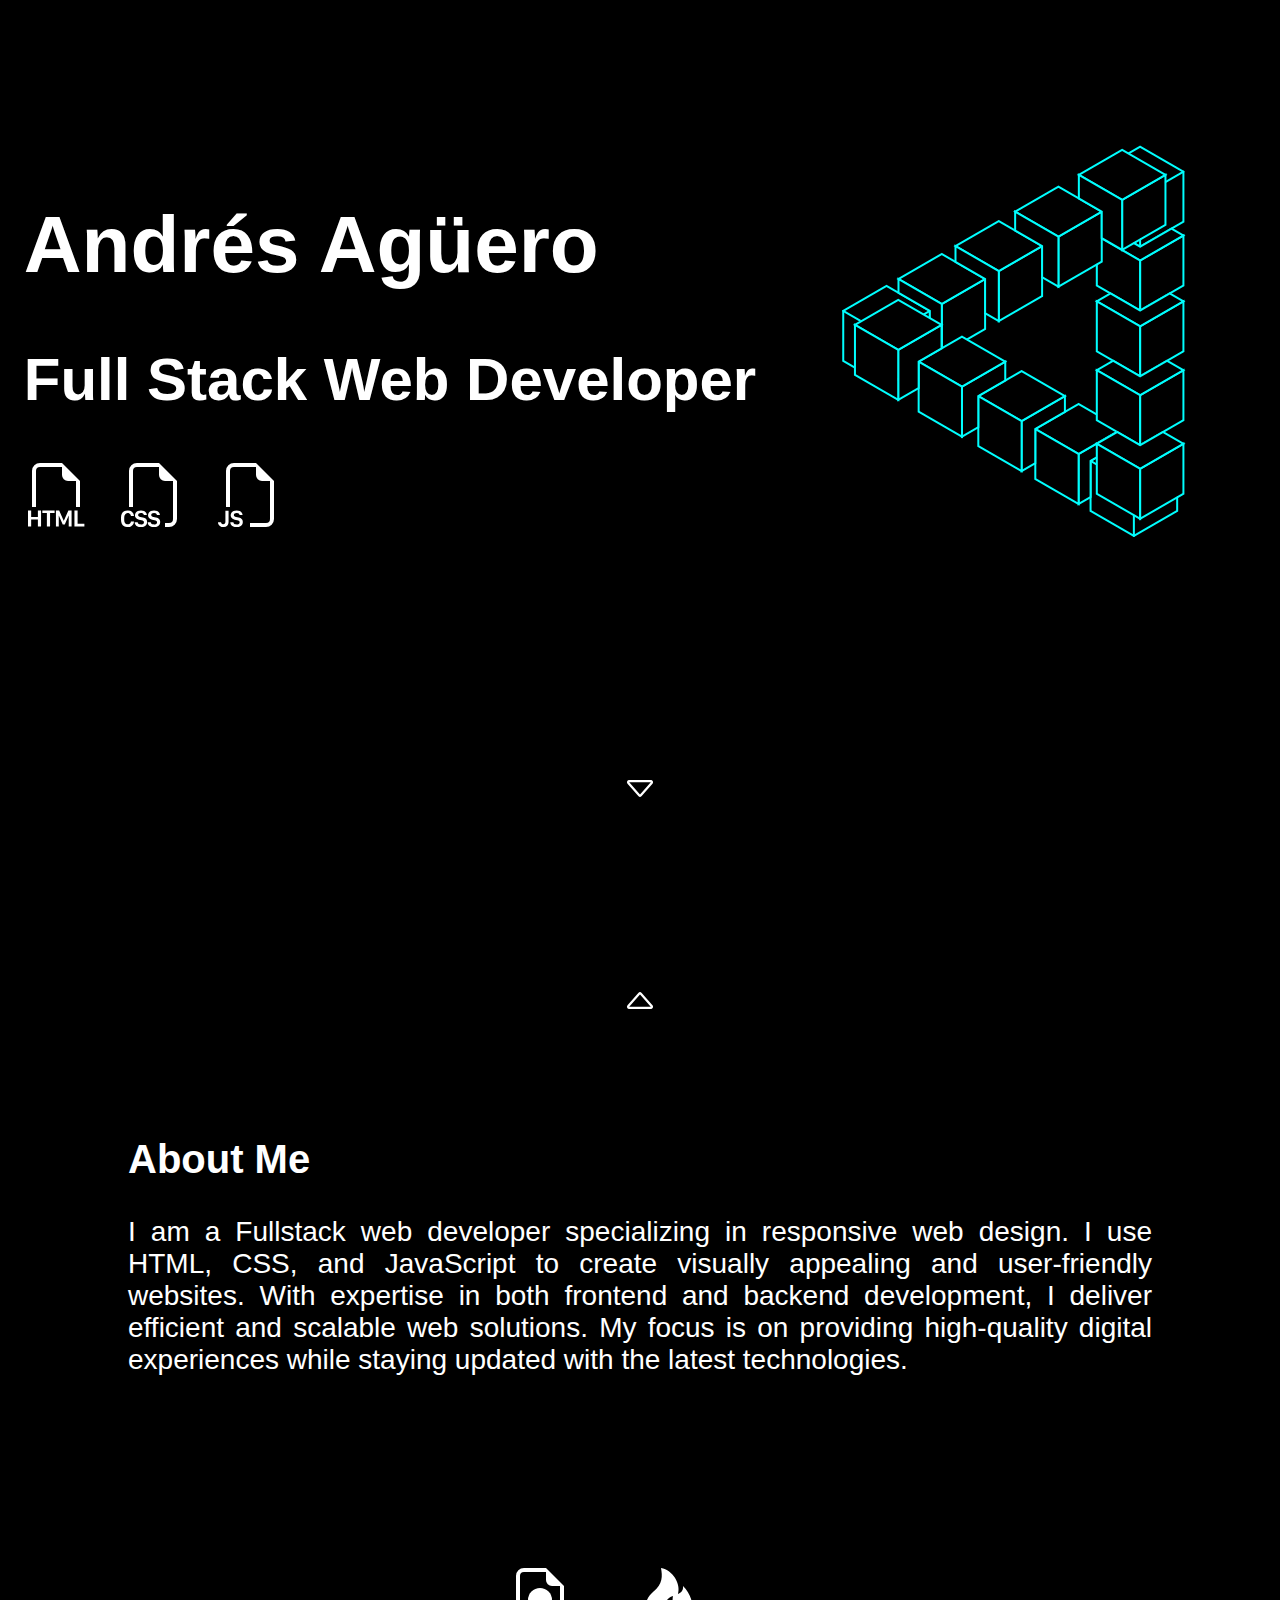
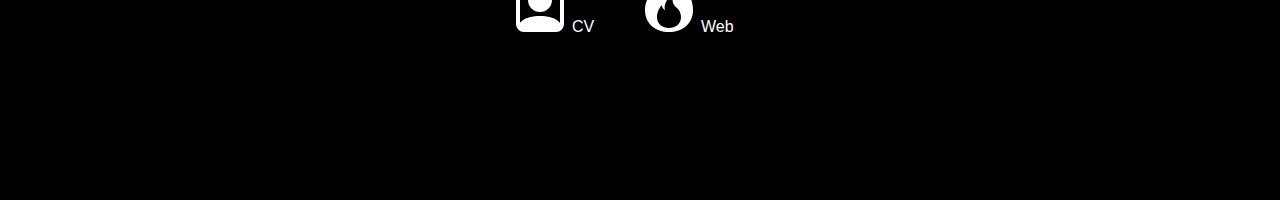
==== index.html @ c5418292 "index rename" ====
<!DOCTYPE html>
<html lang="en">
<head>
    <meta charset="UTF-8">
    <meta name="viewport" content="width=device-width, initial-scale=1.0">
    <title>Portfolio</title>
    <link rel="icon" type="" href="./img/trg.gif">
    <link rel="stylesheet" href="/style.css">
</head>
<body>

    <div id="s1">
        <div class="name">
            <h1>Andrés Agüero</h1>
            <h2>Full Stack Web Developer</h2>
            <a href=""><svg xmlns="http://www.w3.org/2000/svg" width="64" height="64" fill="currentColor" class="bi bi-filetype-html" viewBox="0 0 16 16">
              <path fill-rule="evenodd" d="M14 4.5V11h-1V4.5h-2A1.5 1.5 0 0 1 9.5 3V1H4a1 1 0 0 0-1 1v9H2V2a2 2 0 0 1 2-2h5.5L14 4.5Zm-9.736 7.35v3.999h-.791v-1.714H1.79v1.714H1V11.85h.791v1.626h1.682V11.85h.79Zm2.251.662v3.337h-.794v-3.337H4.588v-.662h3.064v.662H6.515Zm2.176 3.337v-2.66h.038l.952 2.159h.516l.946-2.16h.038v2.661h.715V11.85h-.8l-1.14 2.596H9.93L8.79 11.85h-.805v3.999h.706Zm4.71-.674h1.696v.674H12.61V11.85h.79v3.325Z"/>
            </svg></a>
            <a href=""><svg xmlns="http://www.w3.org/2000/svg" width="64" height="64" fill="currentColor" class="bi bi-filetype-css" viewBox="0 0 16 16">
              <path fill-rule="evenodd" d="M14 4.5V14a2 2 0 0 1-2 2h-1v-1h1a1 1 0 0 0 1-1V4.5h-2A1.5 1.5 0 0 1 9.5 3V1H4a1 1 0 0 0-1 1v9H2V2a2 2 0 0 1 2-2h5.5L14 4.5ZM3.397 14.841a1.13 1.13 0 0 0 .401.823c.13.108.289.192.478.252.19.061.411.091.665.091.338 0 .624-.053.859-.158.236-.105.416-.252.539-.44.125-.189.187-.408.187-.656 0-.224-.045-.41-.134-.56a1.001 1.001 0 0 0-.375-.357 2.027 2.027 0 0 0-.566-.21l-.621-.144a.97.97 0 0 1-.404-.176.37.37 0 0 1-.144-.299c0-.156.062-.284.185-.384.125-.101.296-.152.512-.152.143 0 .266.023.37.068a.624.624 0 0 1 .246.181.56.56 0 0 1 .12.258h.75a1.092 1.092 0 0 0-.2-.566 1.21 1.21 0 0 0-.5-.41 1.813 1.813 0 0 0-.78-.152c-.293 0-.551.05-.776.15-.225.099-.4.24-.527.421-.127.182-.19.395-.19.639 0 .201.04.376.122.524.082.149.2.27.352.367.152.095.332.167.539.213l.618.144c.207.049.361.113.463.193a.387.387 0 0 1 .152.326.505.505 0 0 1-.085.29.559.559 0 0 1-.255.193c-.111.047-.249.07-.413.07-.117 0-.223-.013-.32-.04a.838.838 0 0 1-.248-.115.578.578 0 0 1-.255-.384h-.765ZM.806 13.693c0-.248.034-.46.102-.633a.868.868 0 0 1 .302-.399.814.814 0 0 1 .475-.137c.15 0 .283.032.398.097a.7.7 0 0 1 .272.26.85.85 0 0 1 .12.381h.765v-.072a1.33 1.33 0 0 0-.466-.964 1.441 1.441 0 0 0-.489-.272 1.838 1.838 0 0 0-.606-.097c-.356 0-.66.074-.911.223-.25.148-.44.359-.572.632-.13.274-.196.6-.196.979v.498c0 .379.064.704.193.976.131.271.322.48.572.626.25.145.554.217.914.217.293 0 .554-.055.785-.164.23-.11.414-.26.55-.454a1.27 1.27 0 0 0 .226-.674v-.076h-.764a.799.799 0 0 1-.118.363.7.7 0 0 1-.272.25.874.874 0 0 1-.401.087.845.845 0 0 1-.478-.132.833.833 0 0 1-.299-.392 1.699 1.699 0 0 1-.102-.627v-.495ZM6.78 15.29a1.176 1.176 0 0 1-.111-.449h.764a.578.578 0 0 0 .255.384c.07.049.154.087.25.114.095.028.201.041.319.041.164 0 .301-.023.413-.07a.559.559 0 0 0 .255-.193.507.507 0 0 0 .085-.29.387.387 0 0 0-.153-.326c-.101-.08-.256-.144-.463-.193l-.618-.143a1.72 1.72 0 0 1-.539-.214 1 1 0 0 1-.351-.367 1.068 1.068 0 0 1-.123-.524c0-.244.063-.457.19-.639.127-.181.303-.322.527-.422.225-.1.484-.149.777-.149.304 0 .564.05.779.152.217.102.384.239.5.41.12.17.187.359.2.566h-.75a.56.56 0 0 0-.12-.258.624.624 0 0 0-.246-.181.923.923 0 0 0-.37-.068c-.216 0-.387.05-.512.152a.472.472 0 0 0-.184.384c0 .121.047.22.143.3a.97.97 0 0 0 .404.175l.621.143c.217.05.406.12.566.211.16.09.285.21.375.358.09.148.135.335.135.56 0 .247-.063.466-.188.656a1.216 1.216 0 0 1-.539.439c-.234.105-.52.158-.858.158-.254 0-.476-.03-.665-.09a1.404 1.404 0 0 1-.478-.252 1.13 1.13 0 0 1-.29-.375Z"/>
            </svg></a>
            <a href=""><svg xmlns="http://www.w3.org/2000/svg" width="64" height="64" fill="currentColor" class="bi bi-filetype-js" viewBox="0 0 16 16">
              <path fill-rule="evenodd" d="M14 4.5V14a2 2 0 0 1-2 2H8v-1h4a1 1 0 0 0 1-1V4.5h-2A1.5 1.5 0 0 1 9.5 3V1H4a1 1 0 0 0-1 1v9H2V2a2 2 0 0 1 2-2h5.5L14 4.5ZM3.186 15.29a1.176 1.176 0 0 1-.111-.449h.765a.578.578 0 0 0 .255.384c.07.049.153.087.249.114.095.028.202.041.319.041.164 0 .302-.023.413-.07a.559.559 0 0 0 .255-.193.507.507 0 0 0 .085-.29.387.387 0 0 0-.153-.326c-.101-.08-.255-.144-.462-.193l-.619-.143a1.72 1.72 0 0 1-.539-.214 1.001 1.001 0 0 1-.351-.367 1.068 1.068 0 0 1-.123-.524c0-.244.063-.457.19-.639.127-.181.303-.322.528-.422.224-.1.483-.149.776-.149.305 0 .564.05.78.152.216.102.383.239.5.41.12.17.186.359.2.566h-.75a.56.56 0 0 0-.12-.258.624.624 0 0 0-.247-.181.923.923 0 0 0-.369-.068c-.217 0-.388.05-.513.152a.472.472 0 0 0-.184.384c0 .121.048.22.143.3a.97.97 0 0 0 .405.175l.62.143c.218.05.406.12.566.211.16.09.285.21.375.358.09.148.135.335.135.56 0 .247-.063.466-.188.656a1.216 1.216 0 0 1-.539.439c-.234.105-.52.158-.858.158-.254 0-.476-.03-.665-.09a1.404 1.404 0 0 1-.478-.252 1.13 1.13 0 0 1-.29-.375Zm-3.104-.033A1.32 1.32 0 0 1 0 14.791h.765a.576.576 0 0 0 .073.27.499.499 0 0 0 .454.246c.19 0 .33-.055.422-.164.092-.11.138-.265.138-.466v-2.745h.79v2.725c0 .44-.119.774-.357 1.005-.236.23-.564.345-.984.345a1.59 1.59 0 0 1-.569-.094 1.145 1.145 0 0 1-.407-.266 1.14 1.14 0 0 1-.243-.39Z"/>
            </svg></a>
        </div>
        <div class="imgn">
            <img src="./img/trg.gif" alt="img">
        </div>
        <div class="dwn">
            <a href="#s2">
                <svg xmlns="http://www.w3.org/2000/svg" width="36" height="36" fill="currentColor" class="bi bi-caret-down" viewBox="0 0 16 16">
                    <path d="M3.204 5h9.592L8 10.481 3.204 5zm-.753.659 4.796 5.48a1 1 0 0 0 1.506 0l4.796-5.48c.566-.647.106-1.659-.753-1.659H3.204a1 1 0 0 0-.753 1.659z"/>
                </svg>
            </a>
        </div> 
    </div>

    <div id="s2">
        <div class="up">
            <a href="#s1">
                <svg xmlns="http://www.w3.org/2000/svg" width="36" height="36" fill="currentColor" class="bi bi-caret-up" viewBox="0 0 16 16">
                    <path d="M3.204 11h9.592L8 5.519 3.204 11zm-.753-.659 4.796-5.48a1 1 0 0 1 1.506 0l4.796 5.48c.566.647.106 1.659-.753 1.659H3.204a1 1 0 0 1-.753-1.659z"/>
                </svg>
            </a>
        </div>
        <div class="info">
            <h2>About Me</h2>
            <p>I am a Fullstack web developer specializing in responsive web design. I use HTML, CSS, and JavaScript to create visually appealing and user-friendly websites. With expertise in both frontend and backend development, I deliver efficient and scalable web solutions. My focus is on providing high-quality digital experiences while staying updated with the latest technologies.</p>
        </div>
        <div class="btnD">
            <a href="./img/CV.pdf" target="_blank"><svg xmlns="http://www.w3.org/2000/svg" width="64" height="64" fill="currentColor" class="bi bi-file-earmark-person" viewBox="0 0 16 16">
              <path d="M11 8a3 3 0 1 1-6 0 3 3 0 0 1 6 0z"/>
              <path d="M14 14V4.5L9.5 0H4a2 2 0 0 0-2 2v12a2 2 0 0 0 2 2h8a2 2 0 0 0 2-2zM9.5 3A1.5 1.5 0 0 0 11 4.5h2v9.255S12 12 8 12s-5 1.755-5 1.755V2a1 1 0 0 1 1-1h5.5v2z"/>
            </svg>CV</a>
            <a href="#" id="firebasewebLink" class="firebaseweb"><svg xmlns="http://www.w3.org/2000/svg" width="64" height="64" fill="currentColor" class="bi bi-fire" viewBox="0 0 16 16">
              <path d="M8 16c3.314 0 6-2 6-5.5 0-1.5-.5-4-2.5-6 .25 1.5-1.25 2-1.25 2C11 4 9 .5 6 0c.357 2 .5 4-2 6-1.25 1-2 2.729-2 4.5C2 14 4.686 16 8 16Zm0-1c-1.657 0-3-1-3-2.75 0-.75.25-2 1.25-3C6.125 10 7 10.5 7 10.5c-.375-1.25.5-3.25 2-3.5-.179 1-.25 2 1 3 .625.5 1 1.364 1 2.25C11 14 9.657 15 8 15Z"/>
            </svg>Web</a>
        </div>

    </div>

    <div class="infoweb">
        <button id="closeButton" class="close-button">&times;</button>
        <h2>Pokemon Web</h2>
        <p>My website It's a dynamic platform powered by Firebase's hosting services, featuring convenient login options through Facebook, Google, and Git. The frontend development is skillfully crafted using HTML, CSS, and JavaScript, ensuring a visually appealing and seamless user experience. <br>
One of the highlights of my website is its integration with a Pokemon API. You'll have access to an extensive database of Pokemon, with detailed information about their stats, abilities, evolutions, and movesets. <br>
I add a feature that allows you to design your very own Pokemon. You can save, edit, and even delete your custom creations, giving you complete control over their appearance, abilities, and characteristics.<br>
Come on in and create your own Pokemon!</p>
<a href="https://pokeapi-cc087.web.app/" target="_blank" class="apokeball"><img src="./img/pokeball.png" class="imgpokeball" alt="Pokeball" width="36" height="36">Go to the page</a>
    </div>

    <script src="script.js"></script>
</body>
</html>
---- style.css ----
body {
    background-color: black;
    color: white;
    padding: 0;
    margin: 0;
    font-family: 'Roboto', sans-serif;
}

#s1 {
    height: 100vh;
    display: grid;
    align-items: center;
}

.name {
    grid-column: 1;
    grid-row: 1;
    justify-self: end;
    font-size: 40px;
}

.imgn {
    grid-column: 2;
    grid-row: 1;
    justify-self: center;
}

.dwn {
    grid-column: 1 / span 2;
    grid-row: 2;
    justify-self: center;
}

#s2 {
    height: 100vh;
    display: grid;
}

.up {
    justify-self: center;
    align-self: center;
}

@keyframes scaleAnimation {
    0% {
        transform: scale(1);
    }
    50% {
        transform: scale(1.3);
    }
    100% {
        transform: scale(1);
    }
}

.dwn, .up {
    animation: scaleAnimation 3s infinite; 
}

/* Estilos para enlaces */
a {
    color: white;
    text-decoration: none;
}

/* Estilos para botones */
.btn {
    display: inline-block;
    padding: 10px 20px;
    background-color: #007bff;
    color: white;
    text-decoration: none;
    border-radius: 5px;
    margin-right: 10px;
}

.btn:hover {
    background-color: #0056b3;
}

.info {
    padding-left: 10%;
    padding-right: 10%;
    
}

.btnD {
    text-align: center;
}

.name a{
    padding-right: 3%;
}

.btnD a{
    padding-right: 3%;
}

.info h2{
    font-size: 40px;
}

.info p{
    font-size: 28px;
    text-align: justify;
}
.infoweb.infoweb.visible h2{
    font-size: 40px;
    margin-top: auto;
}

.infoweb.infoweb.visible p{
    font-size: 28px;
    text-align: justify;
    margin-top: 10px;
}

.infoweb {
    display: none;
  }
  
  .infoweb.visible{
    display: flex;
    flex-direction: column;
    position: fixed;
    top: 0;
    left: 0;
    right: 0;
    bottom: 0;
    background-color: rgba(10, 10, 10, .95);
    z-index: 9999;
    padding: 20px;
    overflow-y: auto;
    margin: 5%;
  }
  .close-button {
    position: absolute;
    top: 10px;
    right: 10px;
    font-size: 36px;
    color: white;
    background: none;
    border: none;
    cursor: pointer;
  }

  .apokeball {
    display: inline-flex;
    align-items: center;
    justify-content: center;
    text-decoration: none;
    color: #fff;
    background-color: #f44336;
    padding: 10px 20px;
    border-radius: 4px;
    transition: background-color 0.3s ease;
    margin-top: auto;
    margin-bottom: 30px;
    font-weight: bold;
}

.apokeball:hover {
    background-color: #d32f2f;
}

.imgpokeball {
    margin-right: 5px;
}

@media only screen and (max-width: 1000px){
    #s1 {
        grid-template-columns: 1fr;
        grid-template-rows: auto auto;
        justify-items: center;
      }
      
      .name {
        justify-self: center;
        text-align: center;
      }
      
      .imgn {
        grid-row: 1;
        justify-self: center;
        position: relative;
        width: 100%;
        height: 100%;
      }
      
      .imgn img {
        position: absolute;
        width: 100%;
        height: auto;
      }
}
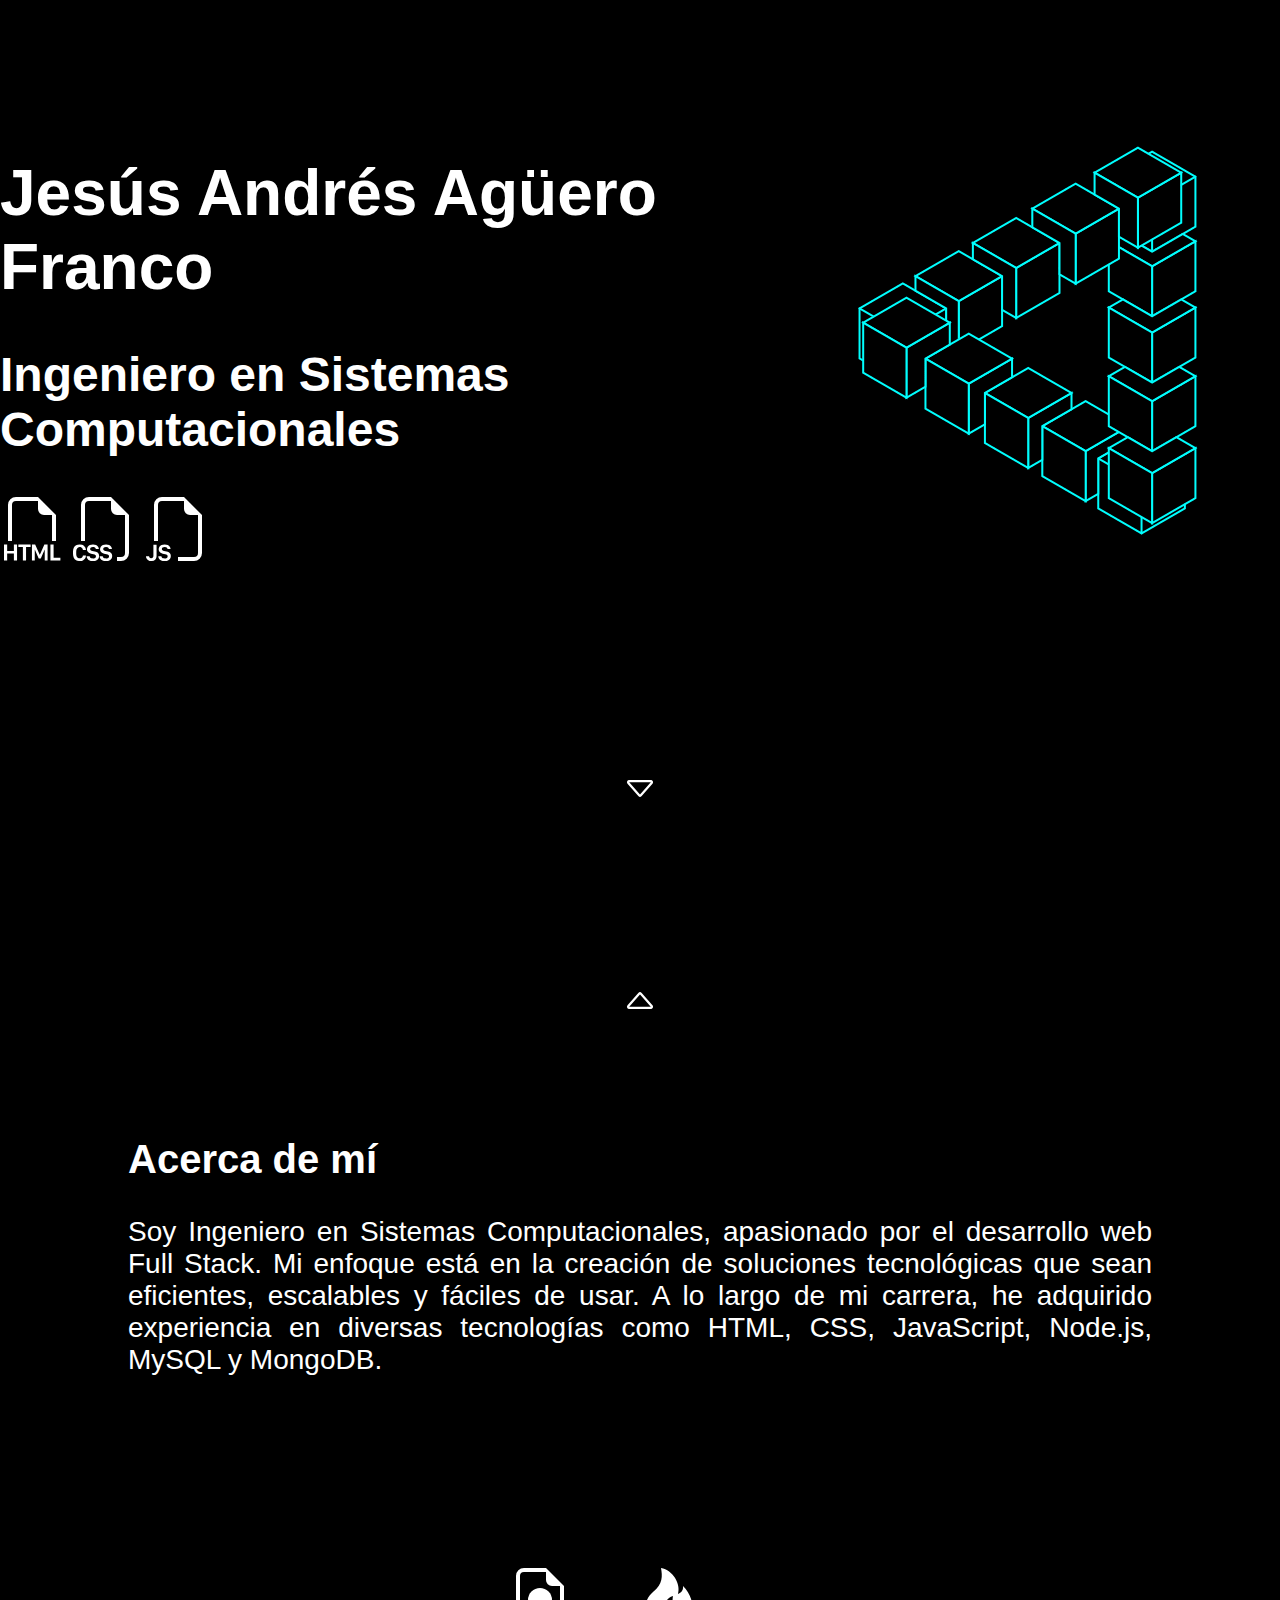
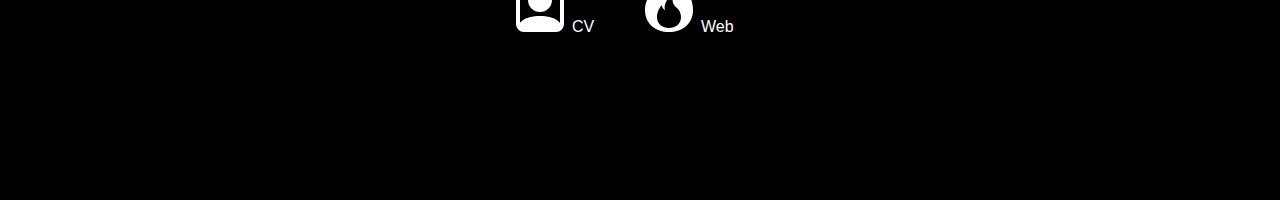
==== commit 1e45c7f2: "Cambio a español" ====
--- a/index.html
+++ b/index.html
@@ -5,23 +5,23 @@
     <meta name="viewport" content="width=device-width, initial-scale=1.0">
     <title>Portfolio</title>
     <link rel="icon" type="" href="./img/trg.gif">
-    <link rel="stylesheet" href="/style.css">
+    <link rel="stylesheet" href="style.css">
 </head>
 <body>
-
+    <!-- Parte superior -->
     <div id="s1">
         <div class="name">
-            <h1>Andrés Agüero</h1>
-            <h2>Full Stack Web Developer</h2>
-            <a href=""><svg xmlns="http://www.w3.org/2000/svg" width="64" height="64" fill="currentColor" class="bi bi-filetype-html" viewBox="0 0 16 16">
+            <h1>Jesús Andrés Agüero Franco</h1>
+            <h2>Ingeniero en Sistemas Computacionales</h2>
+            <svg xmlns="http://www.w3.org/2000/svg" width="64" height="64" fill="currentColor" class="bi bi-filetype-html" viewBox="0 0 16 16">
               <path fill-rule="evenodd" d="M14 4.5V11h-1V4.5h-2A1.5 1.5 0 0 1 9.5 3V1H4a1 1 0 0 0-1 1v9H2V2a2 2 0 0 1 2-2h5.5L14 4.5Zm-9.736 7.35v3.999h-.791v-1.714H1.79v1.714H1V11.85h.791v1.626h1.682V11.85h.79Zm2.251.662v3.337h-.794v-3.337H4.588v-.662h3.064v.662H6.515Zm2.176 3.337v-2.66h.038l.952 2.159h.516l.946-2.16h.038v2.661h.715V11.85h-.8l-1.14 2.596H9.93L8.79 11.85h-.805v3.999h.706Zm4.71-.674h1.696v.674H12.61V11.85h.79v3.325Z"/>
-            </svg></a>
-            <a href=""><svg xmlns="http://www.w3.org/2000/svg" width="64" height="64" fill="currentColor" class="bi bi-filetype-css" viewBox="0 0 16 16">
+            </svg>
+            <svg xmlns="http://www.w3.org/2000/svg" width="64" height="64" fill="currentColor" class="bi bi-filetype-css" viewBox="0 0 16 16">
               <path fill-rule="evenodd" d="M14 4.5V14a2 2 0 0 1-2 2h-1v-1h1a1 1 0 0 0 1-1V4.5h-2A1.5 1.5 0 0 1 9.5 3V1H4a1 1 0 0 0-1 1v9H2V2a2 2 0 0 1 2-2h5.5L14 4.5ZM3.397 14.841a1.13 1.13 0 0 0 .401.823c.13.108.289.192.478.252.19.061.411.091.665.091.338 0 .624-.053.859-.158.236-.105.416-.252.539-.44.125-.189.187-.408.187-.656 0-.224-.045-.41-.134-.56a1.001 1.001 0 0 0-.375-.357 2.027 2.027 0 0 0-.566-.21l-.621-.144a.97.97 0 0 1-.404-.176.37.37 0 0 1-.144-.299c0-.156.062-.284.185-.384.125-.101.296-.152.512-.152.143 0 .266.023.37.068a.624.624 0 0 1 .246.181.56.56 0 0 1 .12.258h.75a1.092 1.092 0 0 0-.2-.566 1.21 1.21 0 0 0-.5-.41 1.813 1.813 0 0 0-.78-.152c-.293 0-.551.05-.776.15-.225.099-.4.24-.527.421-.127.182-.19.395-.19.639 0 .201.04.376.122.524.082.149.2.27.352.367.152.095.332.167.539.213l.618.144c.207.049.361.113.463.193a.387.387 0 0 1 .152.326.505.505 0 0 1-.085.29.559.559 0 0 1-.255.193c-.111.047-.249.07-.413.07-.117 0-.223-.013-.32-.04a.838.838 0 0 1-.248-.115.578.578 0 0 1-.255-.384h-.765ZM.806 13.693c0-.248.034-.46.102-.633a.868.868 0 0 1 .302-.399.814.814 0 0 1 .475-.137c.15 0 .283.032.398.097a.7.7 0 0 1 .272.26.85.85 0 0 1 .12.381h.765v-.072a1.33 1.33 0 0 0-.466-.964 1.441 1.441 0 0 0-.489-.272 1.838 1.838 0 0 0-.606-.097c-.356 0-.66.074-.911.223-.25.148-.44.359-.572.632-.13.274-.196.6-.196.979v.498c0 .379.064.704.193.976.131.271.322.48.572.626.25.145.554.217.914.217.293 0 .554-.055.785-.164.23-.11.414-.26.55-.454a1.27 1.27 0 0 0 .226-.674v-.076h-.764a.799.799 0 0 1-.118.363.7.7 0 0 1-.272.25.874.874 0 0 1-.401.087.845.845 0 0 1-.478-.132.833.833 0 0 1-.299-.392 1.699 1.699 0 0 1-.102-.627v-.495ZM6.78 15.29a1.176 1.176 0 0 1-.111-.449h.764a.578.578 0 0 0 .255.384c.07.049.154.087.25.114.095.028.201.041.319.041.164 0 .301-.023.413-.07a.559.559 0 0 0 .255-.193.507.507 0 0 0 .085-.29.387.387 0 0 0-.153-.326c-.101-.08-.256-.144-.463-.193l-.618-.143a1.72 1.72 0 0 1-.539-.214 1 1 0 0 1-.351-.367 1.068 1.068 0 0 1-.123-.524c0-.244.063-.457.19-.639.127-.181.303-.322.527-.422.225-.1.484-.149.777-.149.304 0 .564.05.779.152.217.102.384.239.5.41.12.17.187.359.2.566h-.75a.56.56 0 0 0-.12-.258.624.624 0 0 0-.246-.181.923.923 0 0 0-.37-.068c-.216 0-.387.05-.512.152a.472.472 0 0 0-.184.384c0 .121.047.22.143.3a.97.97 0 0 0 .404.175l.621.143c.217.05.406.12.566.211.16.09.285.21.375.358.09.148.135.335.135.56 0 .247-.063.466-.188.656a1.216 1.216 0 0 1-.539.439c-.234.105-.52.158-.858.158-.254 0-.476-.03-.665-.09a1.404 1.404 0 0 1-.478-.252 1.13 1.13 0 0 1-.29-.375Z"/>
-            </svg></a>
-            <a href=""><svg xmlns="http://www.w3.org/2000/svg" width="64" height="64" fill="currentColor" class="bi bi-filetype-js" viewBox="0 0 16 16">
+            </svg>
+            <svg xmlns="http://www.w3.org/2000/svg" width="64" height="64" fill="currentColor" class="bi bi-filetype-js" viewBox="0 0 16 16">
               <path fill-rule="evenodd" d="M14 4.5V14a2 2 0 0 1-2 2H8v-1h4a1 1 0 0 0 1-1V4.5h-2A1.5 1.5 0 0 1 9.5 3V1H4a1 1 0 0 0-1 1v9H2V2a2 2 0 0 1 2-2h5.5L14 4.5ZM3.186 15.29a1.176 1.176 0 0 1-.111-.449h.765a.578.578 0 0 0 .255.384c.07.049.153.087.249.114.095.028.202.041.319.041.164 0 .302-.023.413-.07a.559.559 0 0 0 .255-.193.507.507 0 0 0 .085-.29.387.387 0 0 0-.153-.326c-.101-.08-.255-.144-.462-.193l-.619-.143a1.72 1.72 0 0 1-.539-.214 1.001 1.001 0 0 1-.351-.367 1.068 1.068 0 0 1-.123-.524c0-.244.063-.457.19-.639.127-.181.303-.322.528-.422.224-.1.483-.149.776-.149.305 0 .564.05.78.152.216.102.383.239.5.41.12.17.186.359.2.566h-.75a.56.56 0 0 0-.12-.258.624.624 0 0 0-.247-.181.923.923 0 0 0-.369-.068c-.217 0-.388.05-.513.152a.472.472 0 0 0-.184.384c0 .121.048.22.143.3a.97.97 0 0 0 .405.175l.62.143c.218.05.406.12.566.211.16.09.285.21.375.358.09.148.135.335.135.56 0 .247-.063.466-.188.656a1.216 1.216 0 0 1-.539.439c-.234.105-.52.158-.858.158-.254 0-.476-.03-.665-.09a1.404 1.404 0 0 1-.478-.252 1.13 1.13 0 0 1-.29-.375Zm-3.104-.033A1.32 1.32 0 0 1 0 14.791h.765a.576.576 0 0 0 .073.27.499.499 0 0 0 .454.246c.19 0 .33-.055.422-.164.092-.11.138-.265.138-.466v-2.745h.79v2.725c0 .44-.119.774-.357 1.005-.236.23-.564.345-.984.345a1.59 1.59 0 0 1-.569-.094 1.145 1.145 0 0 1-.407-.266 1.14 1.14 0 0 1-.243-.39Z"/>
-            </svg></a>
+            </svg>
         </div>
         <div class="imgn">
             <img src="./img/trg.gif" alt="img">
@@ -35,6 +35,7 @@
         </div> 
     </div>
 
+    <!-- Parte inferior -->
     <div id="s2">
         <div class="up">
             <a href="#s1">
@@ -44,8 +45,8 @@
             </a>
         </div>
         <div class="info">
-            <h2>About Me</h2>
-            <p>I am a Fullstack web developer specializing in responsive web design. I use HTML, CSS, and JavaScript to create visually appealing and user-friendly websites. With expertise in both frontend and backend development, I deliver efficient and scalable web solutions. My focus is on providing high-quality digital experiences while staying updated with the latest technologies.</p>
+            <h2>Acerca de mí</h2>
+            <p>Soy Ingeniero en Sistemas Computacionales, apasionado por el desarrollo web Full Stack. Mi enfoque está en la creación de soluciones tecnológicas que sean eficientes, escalables y fáciles de usar. A lo largo de mi carrera, he adquirido experiencia en diversas tecnologías como HTML, CSS, JavaScript, Node.js, MySQL y MongoDB.</p>
         </div>
         <div class="btnD">
             <a href="./img/CV.pdf" target="_blank"><svg xmlns="http://www.w3.org/2000/svg" width="64" height="64" fill="currentColor" class="bi bi-file-earmark-person" viewBox="0 0 16 16">
@@ -62,11 +63,11 @@
     <div class="infoweb">
         <button id="closeButton" class="close-button">&times;</button>
         <h2>Pokemon Web</h2>
-        <p>My website It's a dynamic platform powered by Firebase's hosting services, featuring convenient login options through Facebook, Google, and Git. The frontend development is skillfully crafted using HTML, CSS, and JavaScript, ensuring a visually appealing and seamless user experience. <br>
-One of the highlights of my website is its integration with a Pokemon API. You'll have access to an extensive database of Pokemon, with detailed information about their stats, abilities, evolutions, and movesets. <br>
-I add a feature that allows you to design your very own Pokemon. You can save, edit, and even delete your custom creations, giving you complete control over their appearance, abilities, and characteristics.<br>
-Come on in and create your own Pokemon!</p>
-<a href="https://pokeapi-cc087.web.app/" target="_blank" class="apokeball"><img src="./img/pokeball.png" class="imgpokeball" alt="Pokeball" width="36" height="36">Go to the page</a>
+        <p>Mi sitio web es una plataforma dinámica impulsada por los servicios de alojamiento de Firebase, que cuenta con opciones de inicio de sesión convenientes a través de Facebook, Google y Git. El desarrollo frontend está hábilmente diseñado utilizando HTML, CSS y JavaScript, garantizando una experiencia de usuario visualmente atractiva y fluida.
+            Uno de los aspectos destacados de mi sitio web es su integración con una API de Pokémon. Tendrás acceso a una extensa base de datos de Pokémon, con información detallada sobre sus estadísticas, habilidades, evoluciones y conjuntos de movimientos.
+            He añadido una función que te permite diseñar tu propio Pokémon. Puedes guardar, editar e incluso eliminar tus creaciones personalizadas, dándote control total sobre su apariencia, habilidades y características.
+            ¡Entra y crea tu propio Pokémon!</p>
+<a href="https://pokeapi-cc087.web.app/" target="_blank" class="apokeball"><img src="./img/pokeball.png" class="imgpokeball" alt="Pokeball" width="36" height="36">Ir a la página</a>
     </div>
 
     <script src="script.js"></script>
--- a/style.css
+++ b/style.css
@@ -4,6 +4,8 @@
     padding: 0;
     margin: 0;
     font-family: 'Roboto', sans-serif;
+
+    overflow-y: hidden;
 }
 
 #s1 {
@@ -15,8 +17,8 @@
 .name {
     grid-column: 1;
     grid-row: 1;
-    justify-self: end;
-    font-size: 40px;
+    justify-self: center;
+    font-size: 32px;
 }
 
 .imgn {
@@ -46,7 +48,7 @@
         transform: scale(1);
     }
     50% {
-        transform: scale(1.3);
+        transform: scale(1.5);
     }
     100% {
         transform: scale(1);
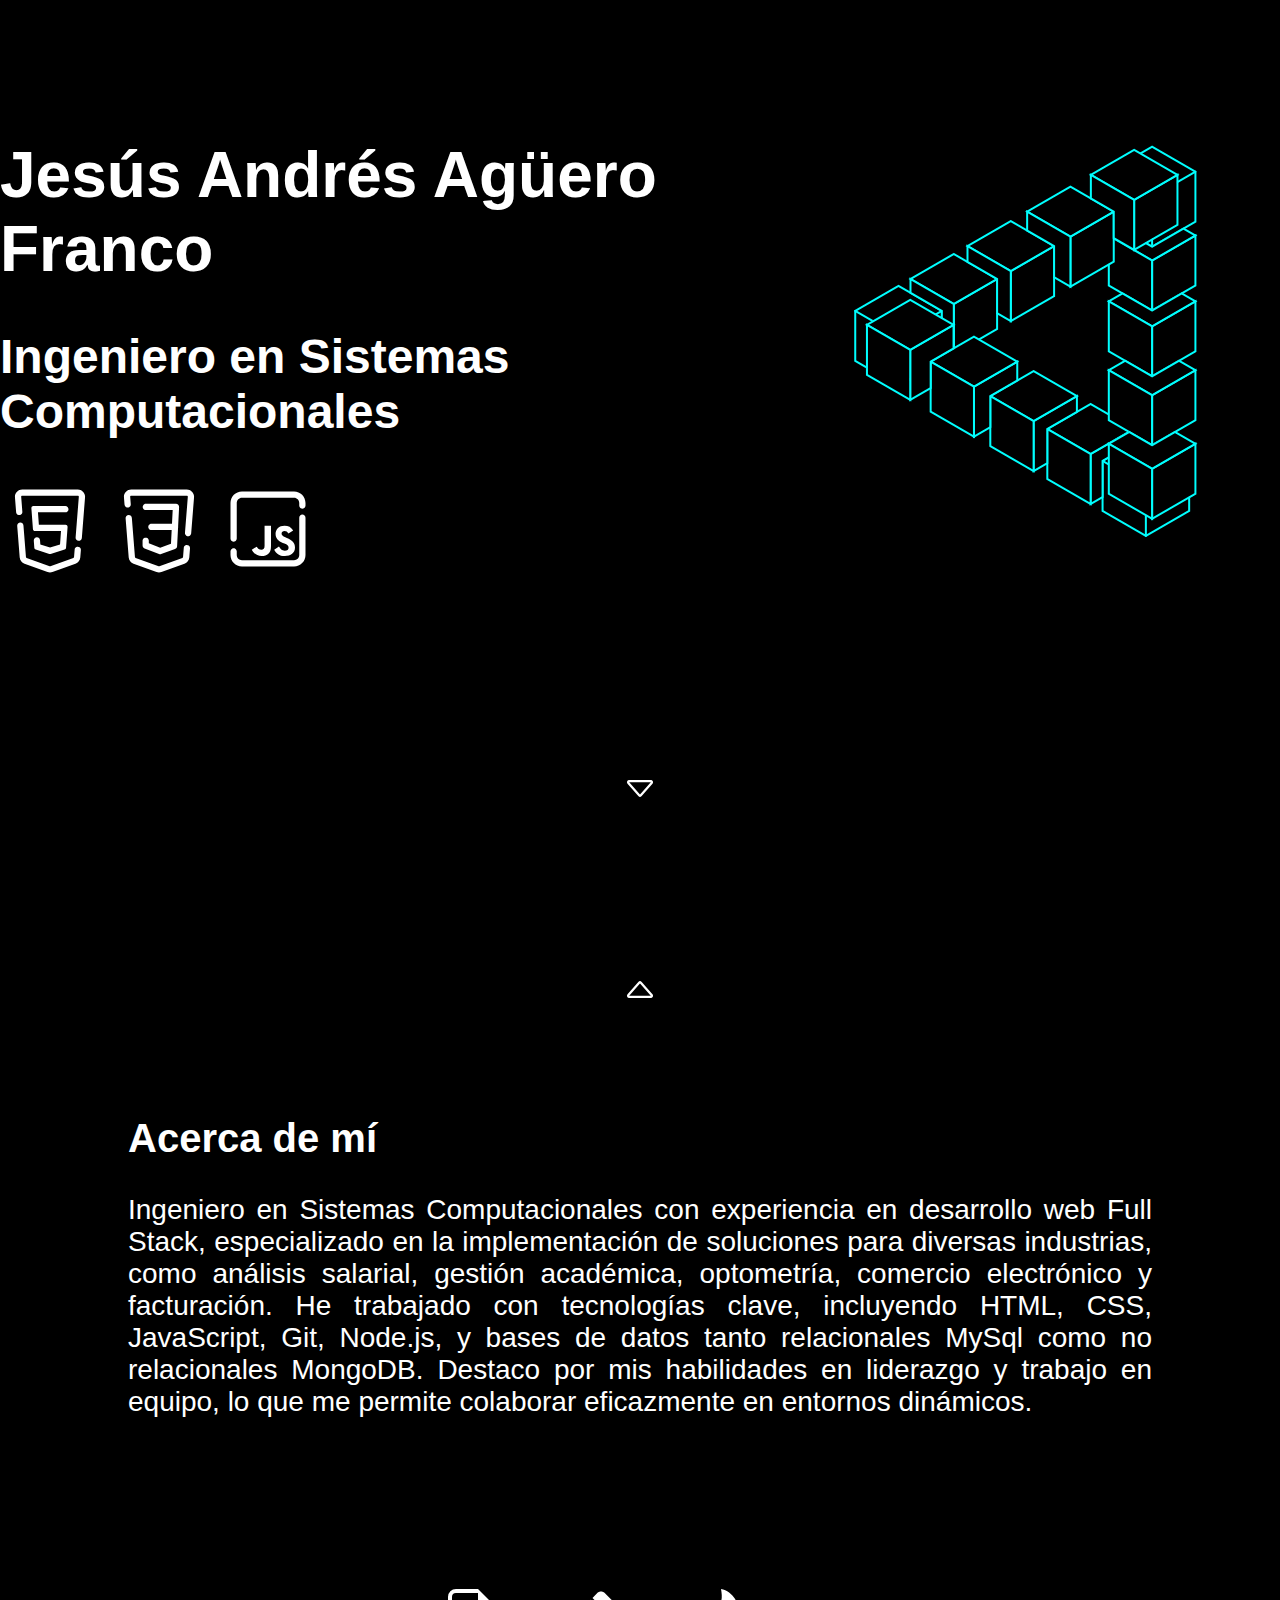
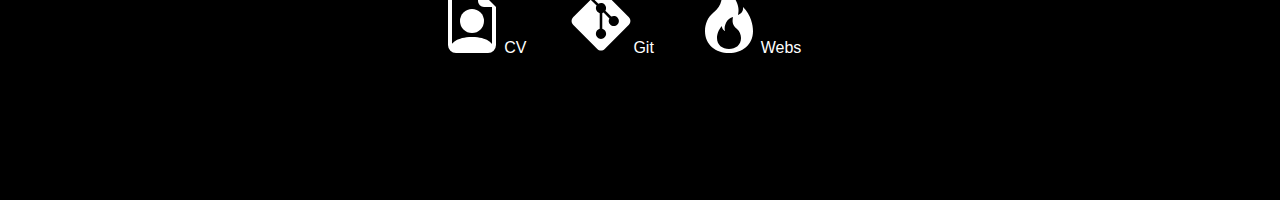
==== commit 833e93f3: "Hover Iconos" ====
--- a/index.html
+++ b/index.html
@@ -13,21 +13,25 @@
         <div class="name">
             <h1>Jesús Andrés Agüero Franco</h1>
             <h2>Ingeniero en Sistemas Computacionales</h2>
-            <svg xmlns="http://www.w3.org/2000/svg" width="64" height="64" fill="currentColor" class="bi bi-filetype-html" viewBox="0 0 16 16">
-              <path fill-rule="evenodd" d="M14 4.5V11h-1V4.5h-2A1.5 1.5 0 0 1 9.5 3V1H4a1 1 0 0 0-1 1v9H2V2a2 2 0 0 1 2-2h5.5L14 4.5Zm-9.736 7.35v3.999h-.791v-1.714H1.79v1.714H1V11.85h.791v1.626h1.682V11.85h.79Zm2.251.662v3.337h-.794v-3.337H4.588v-.662h3.064v.662H6.515Zm2.176 3.337v-2.66h.038l.952 2.159h.516l.946-2.16h.038v2.661h.715V11.85h-.8l-1.14 2.596H9.93L8.79 11.85h-.805v3.999h.706Zm4.71-.674h1.696v.674H12.61V11.85h.79v3.325Z"/>
+            
+            <svg xmlns="http://www.w3.org/2000/svg" x="0px" y="0px" width="100" height="100" viewBox="0,0,256,256">
+                <g fill="#FFFFFF" fill-rule="nonzero" stroke="none" stroke-width="1" stroke-linecap="butt" stroke-linejoin="miter" stroke-miterlimit="10" stroke-dasharray="" stroke-dashoffset="0" font-family="none" font-weight="none" font-size="none" text-anchor="none" style="mix-blend-mode: normal"><g transform="scale(5.33333,5.33333)"><path d="M10.66406,5c-2.01961,0 -3.64751,1.7625 -3.48828,3.77539l0.56445,7.13477c0.03242,0.54205 0.35525,1.02427 0.84405,1.26079c0.48881,0.23652 1.06727,0.19043 1.51245,-0.12052c0.44518,-0.31095 0.68756,-0.83821 0.63373,-1.37855l-0.56445,-7.13281c-0.02477,-0.31311 0.18366,-0.53906 0.49805,-0.53906h26.67188c0.31439,0 0.52282,0.22595 0.49805,0.53906l-1.54297,19.49023c-0.06526,0.82627 0.55166,1.549 1.37793,1.61426c0.82627,0.06526 1.549,-0.55166 1.61426,-1.37793l1.54102,-19.49023c0.15923,-2.01289 -1.46867,-3.77539 -3.48828,-3.77539zM16.05859,13c-0.582,0 -1.04205,0.49422 -0.99805,1.07422l0.75,10c0.039,0.522 0.47505,0.92578 0.99805,0.92578h12.48047l-0.46875,6.38086l-4.80859,1.53906l-4.65039,-1.5293l-0.14844,-2c-0.058,-0.784 -0.71009,-1.39062 -1.49609,-1.39062c-0.873,0 -1.56109,0.74133 -1.49609,1.61133l0.25,3.33398c0.03,0.403 0.29959,0.748 0.68359,0.875l6.52734,2.1582c0.201,0.067 0.41714,0.06695 0.61914,0.00195l6.7168,-2.1543c0.388,-0.124 0.66141,-0.47291 0.69141,-0.87891l0.73047,-9.87305c0.043,-0.58 -0.41509,-1.07422 -0.99609,-1.07422h-12.7832l-0.43945,-6h13.15039c0.784,0 1.43509,-0.60377 1.49609,-1.38477c0.066,-0.871 -0.62209,-1.61523 -1.49609,-1.61523zM9.76563,20.89453c-0.42338,-0.00232 -0.82803,0.17438 -1.11411,0.4865c-0.28608,0.31212 -0.42694,0.73059 -0.38784,1.15217l1.19922,15.1582c0.10818,1.36794 1.01472,2.55612 2.30859,3.01953l11.04688,3.95898c0.00065,0 0.0013,0 0.00195,0c0.76273,0.27291 1.59664,0.27291 2.35938,0l11.04687,-3.95898c1.2947,-0.46302 2.20037,-1.65105 2.30859,-3.01953l0.28125,-3.55078c0.0549,-0.54113 -0.1874,-1.06958 -0.63325,-1.38111c-0.44585,-0.31153 -1.02539,-0.35734 -1.51464,-0.11971c-0.48925,0.23763 -0.81155,0.72146 -0.84234,1.26449l-0.28125,3.55078c-0.01578,0.19952 -0.14082,0.36466 -0.32812,0.43164c-0.00065,0 -0.0013,0 -0.00195,0l-11.04687,3.95898c-0.10927,0.0391 -0.22863,0.0391 -0.33789,0l-11.04687,-3.95898c-0.1873,-0.06699 -0.31235,-0.23212 -0.32812,-0.43164l-1.20117,-15.1582c-0.05131,-0.78553 -0.70109,-1.39779 -1.48828,-1.40234z"></path></g></g>
             </svg>
-            <svg xmlns="http://www.w3.org/2000/svg" width="64" height="64" fill="currentColor" class="bi bi-filetype-css" viewBox="0 0 16 16">
-              <path fill-rule="evenodd" d="M14 4.5V14a2 2 0 0 1-2 2h-1v-1h1a1 1 0 0 0 1-1V4.5h-2A1.5 1.5 0 0 1 9.5 3V1H4a1 1 0 0 0-1 1v9H2V2a2 2 0 0 1 2-2h5.5L14 4.5ZM3.397 14.841a1.13 1.13 0 0 0 .401.823c.13.108.289.192.478.252.19.061.411.091.665.091.338 0 .624-.053.859-.158.236-.105.416-.252.539-.44.125-.189.187-.408.187-.656 0-.224-.045-.41-.134-.56a1.001 1.001 0 0 0-.375-.357 2.027 2.027 0 0 0-.566-.21l-.621-.144a.97.97 0 0 1-.404-.176.37.37 0 0 1-.144-.299c0-.156.062-.284.185-.384.125-.101.296-.152.512-.152.143 0 .266.023.37.068a.624.624 0 0 1 .246.181.56.56 0 0 1 .12.258h.75a1.092 1.092 0 0 0-.2-.566 1.21 1.21 0 0 0-.5-.41 1.813 1.813 0 0 0-.78-.152c-.293 0-.551.05-.776.15-.225.099-.4.24-.527.421-.127.182-.19.395-.19.639 0 .201.04.376.122.524.082.149.2.27.352.367.152.095.332.167.539.213l.618.144c.207.049.361.113.463.193a.387.387 0 0 1 .152.326.505.505 0 0 1-.085.29.559.559 0 0 1-.255.193c-.111.047-.249.07-.413.07-.117 0-.223-.013-.32-.04a.838.838 0 0 1-.248-.115.578.578 0 0 1-.255-.384h-.765ZM.806 13.693c0-.248.034-.46.102-.633a.868.868 0 0 1 .302-.399.814.814 0 0 1 .475-.137c.15 0 .283.032.398.097a.7.7 0 0 1 .272.26.85.85 0 0 1 .12.381h.765v-.072a1.33 1.33 0 0 0-.466-.964 1.441 1.441 0 0 0-.489-.272 1.838 1.838 0 0 0-.606-.097c-.356 0-.66.074-.911.223-.25.148-.44.359-.572.632-.13.274-.196.6-.196.979v.498c0 .379.064.704.193.976.131.271.322.48.572.626.25.145.554.217.914.217.293 0 .554-.055.785-.164.23-.11.414-.26.55-.454a1.27 1.27 0 0 0 .226-.674v-.076h-.764a.799.799 0 0 1-.118.363.7.7 0 0 1-.272.25.874.874 0 0 1-.401.087.845.845 0 0 1-.478-.132.833.833 0 0 1-.299-.392 1.699 1.699 0 0 1-.102-.627v-.495ZM6.78 15.29a1.176 1.176 0 0 1-.111-.449h.764a.578.578 0 0 0 .255.384c.07.049.154.087.25.114.095.028.201.041.319.041.164 0 .301-.023.413-.07a.559.559 0 0 0 .255-.193.507.507 0 0 0 .085-.29.387.387 0 0 0-.153-.326c-.101-.08-.256-.144-.463-.193l-.618-.143a1.72 1.72 0 0 1-.539-.214 1 1 0 0 1-.351-.367 1.068 1.068 0 0 1-.123-.524c0-.244.063-.457.19-.639.127-.181.303-.322.527-.422.225-.1.484-.149.777-.149.304 0 .564.05.779.152.217.102.384.239.5.41.12.17.187.359.2.566h-.75a.56.56 0 0 0-.12-.258.624.624 0 0 0-.246-.181.923.923 0 0 0-.37-.068c-.216 0-.387.05-.512.152a.472.472 0 0 0-.184.384c0 .121.047.22.143.3a.97.97 0 0 0 .404.175l.621.143c.217.05.406.12.566.211.16.09.285.21.375.358.09.148.135.335.135.56 0 .247-.063.466-.188.656a1.216 1.216 0 0 1-.539.439c-.234.105-.52.158-.858.158-.254 0-.476-.03-.665-.09a1.404 1.404 0 0 1-.478-.252 1.13 1.13 0 0 1-.29-.375Z"/>
+            
+            <svg xmlns="http://www.w3.org/2000/svg" x="0px" y="0px" width="100" height="100" viewBox="0,0,256,256">
+                <g fill="#FFFFFF" fill-rule="nonzero" stroke="none" stroke-width="1" stroke-linecap="butt" stroke-linejoin="miter" stroke-miterlimit="10" stroke-dasharray="" stroke-dashoffset="0" font-family="none" font-weight="none" font-size="none" text-anchor="none" style="mix-blend-mode: normal"><g transform="scale(5.33333,5.33333)"><path d="M10.66406,5c-2.01961,0 -3.64751,1.7625 -3.48828,3.77539l0.27734,3.50586c0.03079,0.54303 0.35309,1.02686 0.84234,1.26449c0.48925,0.23763 1.0688,0.19182 1.51464,-0.11971c0.44585,-0.31153 0.68815,-0.83998 0.63325,-1.38111l-0.27734,-3.50586c-0.02477,-0.31311 0.18366,-0.53906 0.49805,-0.53906h26.67188c0.31439,0 0.52282,0.22595 0.49805,0.53906l-1.37109,17.31055c-0.04231,0.53455 0.20381,1.05106 0.64563,1.35493c0.44182,0.30387 1.01219,0.34892 1.49623,0.11818c0.48404,-0.23074 0.80819,-0.70221 0.85033,-1.23678l1.36914,-17.31055c0.15923,-2.01289 -1.46867,-3.77539 -3.48828,-3.77539zM17.70117,11.93945c-0.54095,-0.00765 -1.04412,0.27656 -1.31683,0.74381c-0.27271,0.46725 -0.27271,1.04514 0,1.51238c0.27271,0.46725 0.77588,0.75146 1.31683,0.74381h12.86914l-0.33203,6.56445h-9.86523c-0.54095,-0.00765 -1.04412,0.27656 -1.31683,0.74381c-0.27271,0.46725 -0.27271,1.04514 0,1.51238c0.27271,0.46725 0.77588,0.75146 1.31683,0.74381h9.71289l-0.33594,6.63477l-5.1875,1.82422l-5.44727,-2.07031v-1.20898c0.00765,-0.54095 -0.27656,-1.04412 -0.74381,-1.31683c-0.46725,-0.27271 -1.04514,-0.27271 -1.51238,0c-0.46725,0.27271 -0.75146,0.77588 -0.74381,1.31683v2.24414c0.00072,0.6221 0.38534,1.17921 0.9668,1.40039l6.92773,2.63477c0.33133,0.12629 0.69669,0.13113 1.03125,0.01367l6.6543,-2.3418c0.57438,-0.20226 0.9695,-0.73166 1,-1.33984l0.45117,-8.91016c0.05232,-0.19946 0.06296,-0.40757 0.03125,-0.61133l0.46875,-9.25781c0.02083,-0.4105 -0.12769,-0.81157 -0.41085,-1.1095c-0.28316,-0.29793 -0.67617,-0.46663 -1.0872,-0.46667zM9.48047,17.26953c-0.42338,-0.00232 -0.82803,0.17438 -1.11411,0.4865c-0.28608,0.31212 -0.42694,0.73059 -0.38784,1.15217l1.48438,18.78516c0.10818,1.36794 1.01472,2.55612 2.30859,3.01953l11.04688,3.95898c0.00065,0 0.0013,0 0.00195,0c0.76273,0.27291 1.59664,0.27291 2.35938,0l11.04687,-3.95898c1.2947,-0.46302 2.20037,-1.65105 2.30859,-3.01953l0.34375,-4.34961c0.0549,-0.54113 -0.1874,-1.06958 -0.63325,-1.38111c-0.44585,-0.31153 -1.02539,-0.35734 -1.51464,-0.11971c-0.48925,0.23763 -0.81155,0.72146 -0.84234,1.26449l-0.34375,4.34961c-0.01578,0.19952 -0.14082,0.3627 -0.32812,0.42969c-0.00065,0.00065 -0.0013,0.0013 -0.00195,0.00195l-11.04687,3.95898c-0.10927,0.03909 -0.22863,0.03909 -0.33789,0l-11.04687,-3.95898c0,-0.00065 0,-0.0013 0,-0.00195c-0.1873,-0.06699 -0.31235,-0.23017 -0.32812,-0.42969l-1.48633,-18.78516c-0.05131,-0.78553 -0.70109,-1.39779 -1.48828,-1.40234z"></path></g></g>
             </svg>
-            <svg xmlns="http://www.w3.org/2000/svg" width="64" height="64" fill="currentColor" class="bi bi-filetype-js" viewBox="0 0 16 16">
-              <path fill-rule="evenodd" d="M14 4.5V14a2 2 0 0 1-2 2H8v-1h4a1 1 0 0 0 1-1V4.5h-2A1.5 1.5 0 0 1 9.5 3V1H4a1 1 0 0 0-1 1v9H2V2a2 2 0 0 1 2-2h5.5L14 4.5ZM3.186 15.29a1.176 1.176 0 0 1-.111-.449h.765a.578.578 0 0 0 .255.384c.07.049.153.087.249.114.095.028.202.041.319.041.164 0 .302-.023.413-.07a.559.559 0 0 0 .255-.193.507.507 0 0 0 .085-.29.387.387 0 0 0-.153-.326c-.101-.08-.255-.144-.462-.193l-.619-.143a1.72 1.72 0 0 1-.539-.214 1.001 1.001 0 0 1-.351-.367 1.068 1.068 0 0 1-.123-.524c0-.244.063-.457.19-.639.127-.181.303-.322.528-.422.224-.1.483-.149.776-.149.305 0 .564.05.78.152.216.102.383.239.5.41.12.17.186.359.2.566h-.75a.56.56 0 0 0-.12-.258.624.624 0 0 0-.247-.181.923.923 0 0 0-.369-.068c-.217 0-.388.05-.513.152a.472.472 0 0 0-.184.384c0 .121.048.22.143.3a.97.97 0 0 0 .405.175l.62.143c.218.05.406.12.566.211.16.09.285.21.375.358.09.148.135.335.135.56 0 .247-.063.466-.188.656a1.216 1.216 0 0 1-.539.439c-.234.105-.52.158-.858.158-.254 0-.476-.03-.665-.09a1.404 1.404 0 0 1-.478-.252 1.13 1.13 0 0 1-.29-.375Zm-3.104-.033A1.32 1.32 0 0 1 0 14.791h.765a.576.576 0 0 0 .073.27.499.499 0 0 0 .454.246c.19 0 .33-.055.422-.164.092-.11.138-.265.138-.466v-2.745h.79v2.725c0 .44-.119.774-.357 1.005-.236.23-.564.345-.984.345a1.59 1.59 0 0 1-.569-.094 1.145 1.145 0 0 1-.407-.266 1.14 1.14 0 0 1-.243-.39Z"/>
+            
+            <svg xmlns="http://www.w3.org/2000/svg" x="0px" y="0px" width="100" height="100" viewBox="0,0,256,256">
+                <g fill="#FFFFFF" fill-rule="nonzero" stroke="none" stroke-width="1" stroke-linecap="butt" stroke-linejoin="miter" stroke-miterlimit="10" stroke-dasharray="" stroke-dashoffset="0" font-family="none" font-weight="none" font-size="none" text-anchor="none" style="mix-blend-mode: normal"><g transform="scale(5.33333,5.33333)"><path d="M11.5,6c-3.01818,0 -5.5,2.48182 -5.5,5.5v17.05859c-0.00765,0.54095 0.27656,1.04412 0.74381,1.31683c0.46725,0.27271 1.04514,0.27271 1.51238,0c0.46725,-0.27271 0.75146,-0.77588 0.74381,-1.31683v-17.05859c0,-1.38182 1.11818,-2.5 2.5,-2.5h25c1.38182,0 2.5,1.11818 2.5,2.5v1.24414c-0.00765,0.54095 0.27656,1.04412 0.74381,1.31683c0.46725,0.27271 1.04514,0.27271 1.51238,0c0.46725,-0.27271 0.75146,-0.77588 0.74381,-1.31683v-1.24414c0,-3.01818 -2.48182,-5.5 -5.5,-5.5zM40.47656,17.0957c-0.82766,0.01293 -1.48844,0.69381 -1.47656,1.52148v17.88281c0,1.38182 -1.11818,2.5 -2.5,2.5h-25c-1.38182,0 -2.5,-1.11818 -2.5,-2.5v-1.75586c0.00765,-0.54095 -0.27656,-1.04412 -0.74381,-1.31683c-0.46725,-0.27271 -1.04514,-0.27271 -1.51238,0c-0.46725,0.27271 -0.75146,0.77588 -0.74381,1.31683v1.75586c0,3.01818 2.48182,5.5 5.5,5.5h25c3.01818,0 5.5,-2.48182 5.5,-5.5v-17.88281c0.00582,-0.40562 -0.15288,-0.7963 -0.43991,-1.08296c-0.28703,-0.28666 -0.67792,-0.44486 -1.08353,-0.43852zM22.35547,22.40039v9.66211c0,1.483 -0.56211,1.86328 -1.53711,1.86328c-1.019,0 -1.72931,-0.63394 -2.19531,-1.46094l-2.41602,1.46094c0.699,1.481 2.41502,3.07422 4.79102,3.07422c2.63,0 4.43164,-1.3987 4.43164,-4.4707v-10.12891zM31.92578,22.40039c-2.619,0 -4.29492,1.67405 -4.29492,3.87305c0,2.387 1.40649,3.51697 3.52148,4.41797l0.73438,0.31445c1.337,0.584 1.99609,0.94031 1.99609,1.94531c0,0.839 -0.63851,1.44727 -1.85352,1.44727c-1.446,0 -2.12881,-0.98377 -2.75781,-2.00977l-2.30469,1.53711c0.861,1.701 2.40786,3.07422 5.13086,3.07422c2.785,0 4.85742,-1.44594 4.85742,-4.08594c0,-2.449 -1.40448,-3.53847 -3.89648,-4.60547l-0.73437,-0.31445c-1.258,-0.544 -1.80273,-0.8993 -1.80273,-1.7793c0,-0.711 0.5453,-1.25586 1.4043,-1.25586c0.842,0 1.38372,0.35486 1.88672,1.25586l2.2832,-1.4668c-0.966,-1.699 -2.30592,-2.34766 -4.16992,-2.34766z"></path></g></g>
             </svg>
+
         </div>
         <div class="imgn">
             <img src="./img/trg.gif" alt="img">
         </div>
         <div class="dwn">
-            <a href="#s2">
+            <a href="#s2" class="icon_a">
                 <svg xmlns="http://www.w3.org/2000/svg" width="36" height="36" fill="currentColor" class="bi bi-caret-down" viewBox="0 0 16 16">
                     <path d="M3.204 5h9.592L8 10.481 3.204 5zm-.753.659 4.796 5.48a1 1 0 0 0 1.506 0l4.796-5.48c.566-.647.106-1.659-.753-1.659H3.204a1 1 0 0 0-.753 1.659z"/>
                 </svg>
@@ -38,7 +42,7 @@
     <!-- Parte inferior -->
     <div id="s2">
         <div class="up">
-            <a href="#s1">
+            <a href="#s1" class="icon_a">
                 <svg xmlns="http://www.w3.org/2000/svg" width="36" height="36" fill="currentColor" class="bi bi-caret-up" viewBox="0 0 16 16">
                     <path d="M3.204 11h9.592L8 5.519 3.204 11zm-.753-.659 4.796-5.48a1 1 0 0 1 1.506 0l4.796 5.48c.566.647.106 1.659-.753 1.659H3.204a1 1 0 0 1-.753-1.659z"/>
                 </svg>
@@ -46,16 +50,19 @@
         </div>
         <div class="info">
             <h2>Acerca de mí</h2>
-            <p>Soy Ingeniero en Sistemas Computacionales, apasionado por el desarrollo web Full Stack. Mi enfoque está en la creación de soluciones tecnológicas que sean eficientes, escalables y fáciles de usar. A lo largo de mi carrera, he adquirido experiencia en diversas tecnologías como HTML, CSS, JavaScript, Node.js, MySQL y MongoDB.</p>
+            <p>Ingeniero en Sistemas Computacionales con experiencia en desarrollo web Full Stack, especializado en la implementación de soluciones para diversas industrias, como análisis salarial, gestión académica, optometría, comercio electrónico y facturación. He trabajado con tecnologías clave, incluyendo HTML, CSS, JavaScript, Git, Node.js, y bases de datos tanto relacionales MySql como no relacionales MongoDB. Destaco por mis habilidades en liderazgo y trabajo en equipo, lo que me permite colaborar eficazmente en entornos dinámicos.</p>
         </div>
         <div class="btnD">
-            <a href="./img/CV.pdf" target="_blank"><svg xmlns="http://www.w3.org/2000/svg" width="64" height="64" fill="currentColor" class="bi bi-file-earmark-person" viewBox="0 0 16 16">
+            <a class="icon_a" href="./img/CV.pdf" target="_blank"><svg xmlns="http://www.w3.org/2000/svg" width="64" height="64" fill="currentColor" class="bi bi-file-earmark-person" viewBox="0 0 16 16">
               <path d="M11 8a3 3 0 1 1-6 0 3 3 0 0 1 6 0z"/>
               <path d="M14 14V4.5L9.5 0H4a2 2 0 0 0-2 2v12a2 2 0 0 0 2 2h8a2 2 0 0 0 2-2zM9.5 3A1.5 1.5 0 0 0 11 4.5h2v9.255S12 12 8 12s-5 1.755-5 1.755V2a1 1 0 0 1 1-1h5.5v2z"/>
             </svg>CV</a>
-            <a href="#" id="firebasewebLink" class="firebaseweb"><svg xmlns="http://www.w3.org/2000/svg" width="64" height="64" fill="currentColor" class="bi bi-fire" viewBox="0 0 16 16">
+            <a class="icon_a" href="https://github.com/Agr41" target="_blank"><svg xmlns="http://www.w3.org/2000/svg" x="0px" y="0px" width="64" height="64" viewBox="0,0,256,256" class="icon_svg">
+                <g  fill-rule="nonzero" stroke="none" stroke-width="1" stroke-linecap="butt" stroke-linejoin="miter" stroke-miterlimit="10" stroke-dasharray="" stroke-dashoffset="0" font-family="none" font-weight="none" font-size="none" text-anchor="none" style="mix-blend-mode: normal"><g transform="scale(5.12,5.12)"><path d="M46.79297,22.08984l-18.88281,-18.88281c-0.80078,-0.80469 -1.85547,-1.20703 -2.91016,-1.20703c-1.05469,0 -2.10937,0.40234 -2.91016,1.20703l-3.73437,3.73437l4.62109,4.62109c1.53516,-0.90234 3.53516,-0.70703 4.85156,0.60938c1.31641,1.31641 1.50781,3.31641 0.60547,4.84766l4.54297,4.54297c1.53516,-0.90234 3.53516,-0.70703 4.85156,0.60938c1.5625,1.5625 1.5625,4.09375 0,5.65625c-1.5625,1.5625 -4.09375,1.5625 -5.65625,0c-1.31641,-1.31641 -1.51172,-3.31641 -0.60937,-4.85156l-4.54297,-4.54297c-0.32422,0.19141 -0.66406,0.33203 -1.01953,0.42188v12.28516c1.72266,0.44531 3,1.99609 3,3.85938c0,2.21094 -1.78906,4 -4,4c-2.21094,0 -4,-1.78906 -4,-4c0,-1.86328 1.27734,-3.41406 3,-3.85937v-12.28516c-0.66797,-0.17187 -1.30469,-0.50391 -1.82812,-1.02734c-1.31641,-1.31641 -1.50781,-3.31641 -0.60547,-4.84766l-4.625,-4.625l-13.73437,13.73438c-1.60938,1.60547 -1.60938,4.21484 0,5.82031l18.88281,18.88281c0.80078,0.80469 1.85547,1.20703 2.91016,1.20703c1.05469,0 2.10938,-0.40234 2.91016,-1.20703l18.88281,-18.88281c1.60938,-1.60547 1.60938,-4.21484 0,-5.82031z"></path></g></g>
+            </svg>Git</a>
+            <a href="#" id="firebasewebLink" class="firebaseweb icon_a"><svg xmlns="http://www.w3.org/2000/svg" width="64" height="64" fill="currentColor" class="bi bi-fire" viewBox="0 0 16 16">
               <path d="M8 16c3.314 0 6-2 6-5.5 0-1.5-.5-4-2.5-6 .25 1.5-1.25 2-1.25 2C11 4 9 .5 6 0c.357 2 .5 4-2 6-1.25 1-2 2.729-2 4.5C2 14 4.686 16 8 16Zm0-1c-1.657 0-3-1-3-2.75 0-.75.25-2 1.25-3C6.125 10 7 10.5 7 10.5c-.375-1.25.5-3.25 2-3.5-.179 1-.25 2 1 3 .625.5 1 1.364 1 2.25C11 14 9.657 15 8 15Z"/>
-            </svg>Web</a>
+            </svg>Webs</a>
         </div>
 
     </div>
--- a/style.css
+++ b/style.css
@@ -195,5 +195,25 @@
         height: auto;
       }
 }
+
+.icon_a {
+    color: white; /* Color inicial */
+    transition: color 0.3s ease; /* Duración de 0.3s y transición suave */
+}
+
+.icon_a:hover {
+    color: #78bcd3; /* Color en hover */
+}
+
+
+.icon_svg {
+    fill: white; /* Color inicial */
+    transition: fill 0.3s ease; /* Transición suave */
+  }
+  
+.icon_svg:hover {
+    fill: #78bcd3; /* Color al hacer hover, puedes cambiar a otro si prefieres */
+  }
+  
     
   